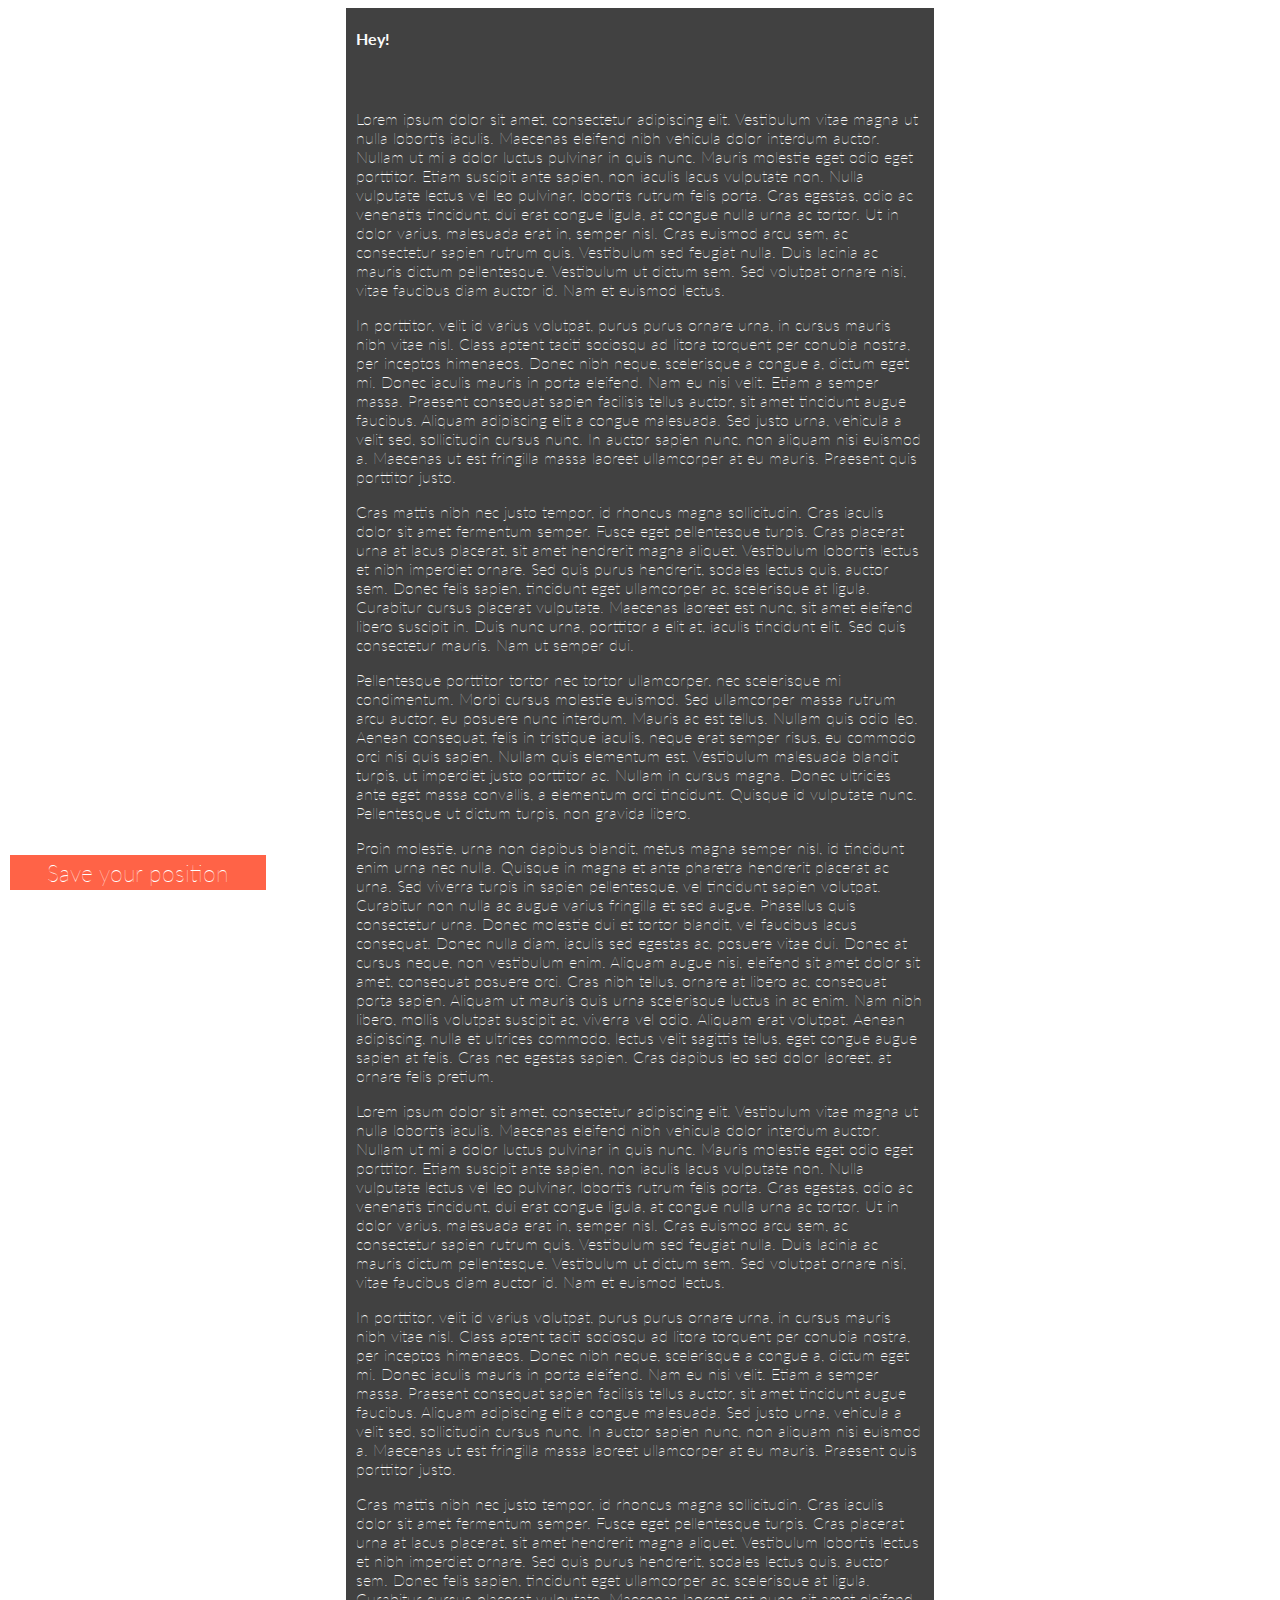
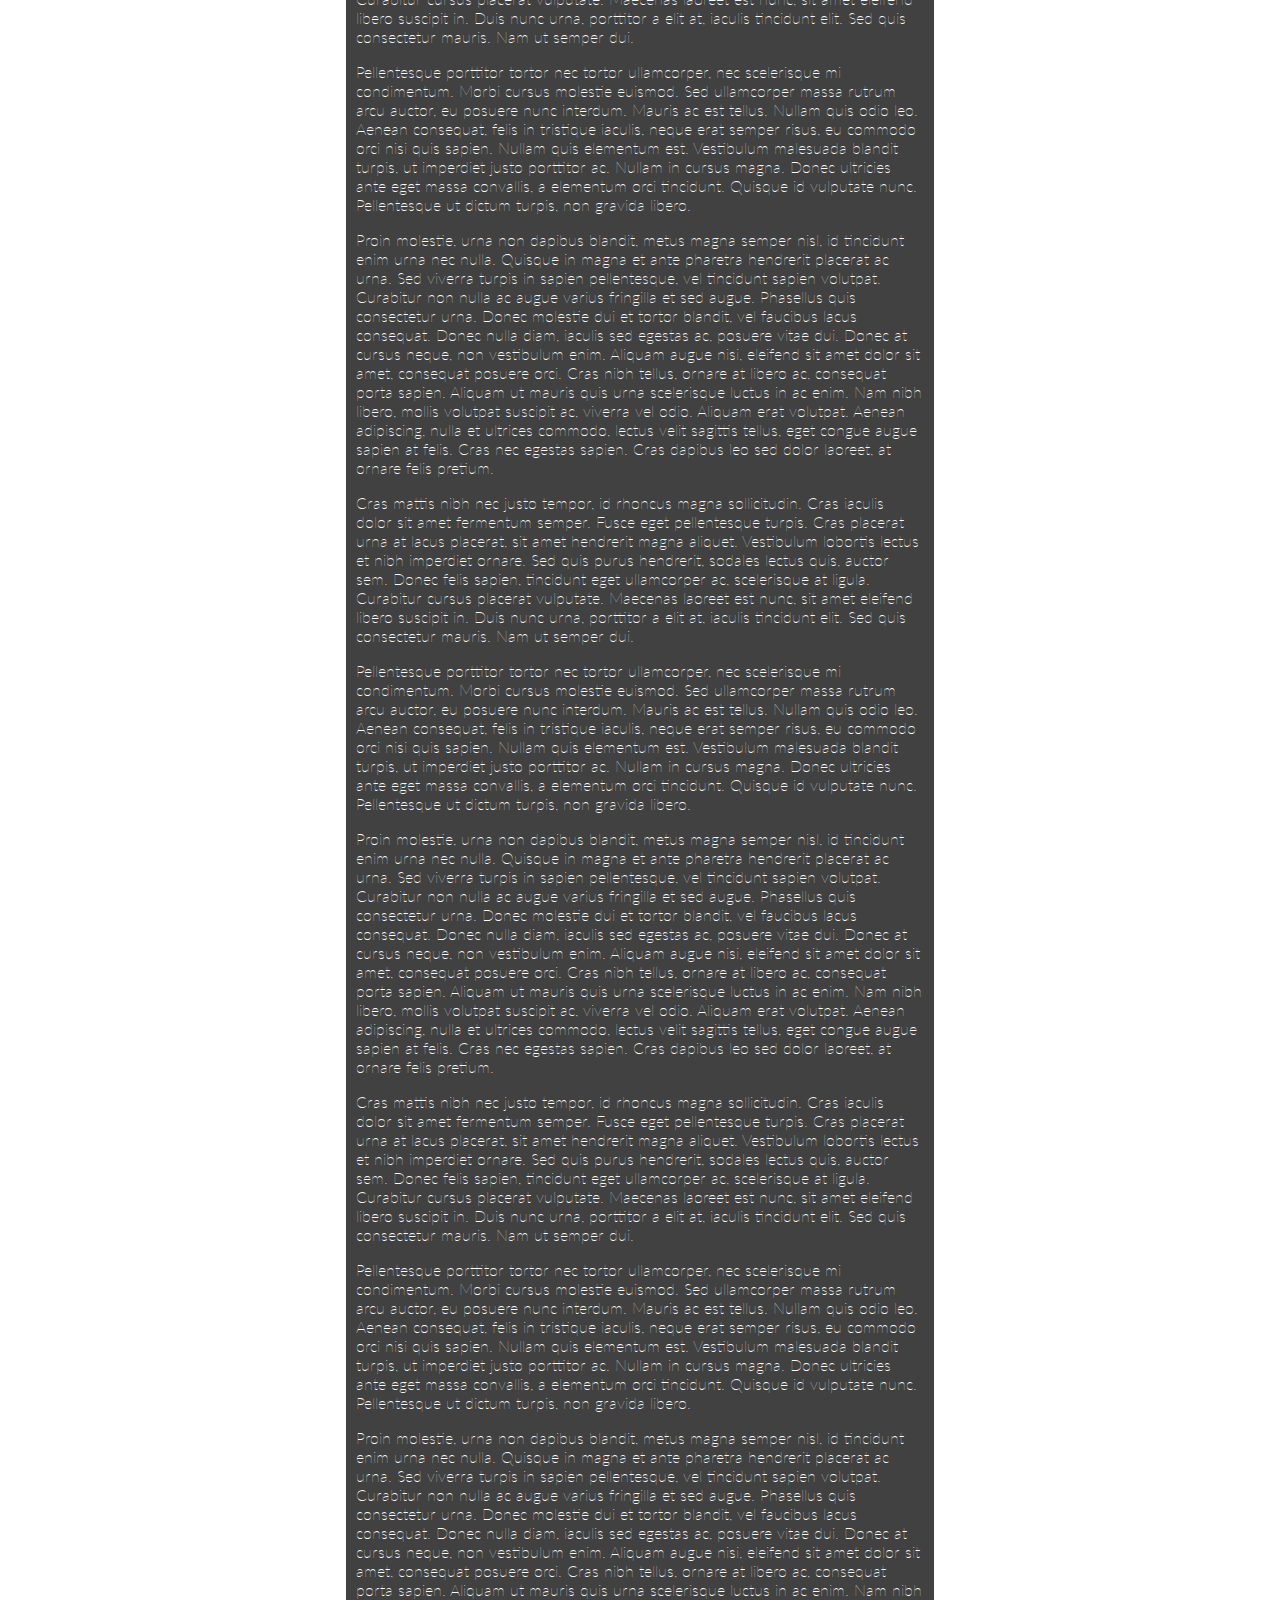
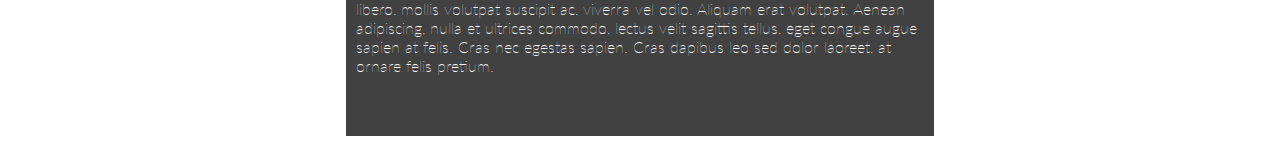
==== rainbow/focus/scrollpos.htm @ f7051ed1 "Onpage bookmarking experiment (scrollpos.htm) and playing around with keyframes (keyframe.htm)" ====
<!DOCTYPE html>
<head>
  <meta http-equiv="Content-Type" content="text/html; charset=UTF-8" />
  <title>Scrolling Progress Bar</title>
  <link href="css/scrollpos.css" type="text/css" rel="stylesheet" media="screen,projection" />

  <!-- Montserrat Sans -->
 <link href='http://fonts.googleapis.com/css?family=Lato:100,400' rel='stylesheet' type='text/css'>

</head>

<body>

<div class="content">
	<h1>Hey!</h1>
	<button id="setPos">Save your position</button>
	<button id="remPos">Remove</button>
	<p>Lorem ipsum dolor sit amet, consectetur adipiscing elit. Vestibulum vitae magna ut nulla lobortis iaculis. Maecenas eleifend nibh vehicula dolor interdum auctor. Nullam ut mi a dolor luctus pulvinar in quis nunc. Mauris molestie eget odio eget porttitor. Etiam suscipit ante sapien, non iaculis lacus vulputate non. Nulla vulputate lectus vel leo pulvinar, lobortis rutrum felis porta. Cras egestas, odio ac venenatis tincidunt, dui erat congue ligula, at congue nulla urna ac tortor. Ut in dolor varius, malesuada erat in, semper nisl. Cras euismod arcu sem, ac consectetur sapien rutrum quis. Vestibulum sed feugiat nulla. Duis lacinia ac mauris dictum pellentesque. Vestibulum ut dictum sem. Sed volutpat ornare nisi, vitae faucibus diam auctor id. Nam et euismod lectus.</p>
	<p>In porttitor, velit id varius volutpat, purus purus ornare urna, in cursus mauris nibh vitae nisl. Class aptent taciti sociosqu ad litora torquent per conubia nostra, per inceptos himenaeos. Donec nibh neque, scelerisque a congue a, dictum eget mi. Donec iaculis mauris in porta eleifend. Nam eu nisi velit. Etiam a semper massa. Praesent consequat sapien facilisis tellus auctor, sit amet tincidunt augue faucibus. Aliquam adipiscing elit a congue malesuada. Sed justo urna, vehicula a velit sed, sollicitudin cursus nunc. In auctor sapien nunc, non aliquam nisi euismod a. Maecenas ut est fringilla massa laoreet ullamcorper at eu mauris. Praesent quis porttitor justo.</p>
	<p>Cras mattis nibh nec justo tempor, id rhoncus magna sollicitudin. Cras iaculis dolor sit amet fermentum semper. Fusce eget pellentesque turpis. Cras placerat urna at lacus placerat, sit amet hendrerit magna aliquet. Vestibulum lobortis lectus et nibh imperdiet ornare. Sed quis purus hendrerit, sodales lectus quis, auctor sem. Donec felis sapien, tincidunt eget ullamcorper ac, scelerisque at ligula. Curabitur cursus placerat vulputate. Maecenas laoreet est nunc, sit amet eleifend libero suscipit in. Duis nunc urna, porttitor a elit at, iaculis tincidunt elit. Sed quis consectetur mauris. Nam ut semper dui.</p>
	<p>Pellentesque porttitor tortor nec tortor ullamcorper, nec scelerisque mi condimentum. Morbi cursus molestie euismod. Sed ullamcorper massa rutrum arcu auctor, eu posuere nunc interdum. Mauris ac est tellus. Nullam quis odio leo. Aenean consequat, felis in tristique iaculis, neque erat semper risus, eu commodo orci nisi quis sapien. Nullam quis elementum est. Vestibulum malesuada blandit turpis, ut imperdiet justo porttitor ac. Nullam in cursus magna. Donec ultricies ante eget massa convallis, a elementum orci tincidunt. Quisque id vulputate nunc. Pellentesque ut dictum turpis, non gravida libero.</p>
	<p>Proin molestie, urna non dapibus blandit, metus magna semper nisl, id tincidunt enim urna nec nulla. Quisque in magna et ante pharetra hendrerit placerat ac urna. Sed viverra turpis in sapien pellentesque, vel tincidunt sapien volutpat. Curabitur non nulla ac augue varius fringilla et sed augue. Phasellus quis consectetur urna. Donec molestie dui et tortor blandit, vel faucibus lacus consequat. Donec nulla diam, iaculis sed egestas ac, posuere vitae dui. Donec at cursus neque, non vestibulum enim. Aliquam augue nisi, eleifend sit amet dolor sit amet, consequat posuere orci. Cras nibh tellus, ornare at libero ac, consequat porta sapien. Aliquam ut mauris quis urna scelerisque luctus in ac enim. Nam nibh libero, mollis volutpat suscipit ac, viverra vel odio. Aliquam erat volutpat. Aenean adipiscing, nulla et ultrices commodo, lectus velit sagittis tellus, eget congue augue sapien at felis. Cras nec egestas sapien. Cras dapibus leo sed dolor laoreet, at ornare felis pretium.</p>
	<p>Lorem ipsum dolor sit amet, consectetur adipiscing elit. Vestibulum vitae magna ut nulla lobortis iaculis. Maecenas eleifend nibh vehicula dolor interdum auctor. Nullam ut mi a dolor luctus pulvinar in quis nunc. Mauris molestie eget odio eget porttitor. Etiam suscipit ante sapien, non iaculis lacus vulputate non. Nulla vulputate lectus vel leo pulvinar, lobortis rutrum felis porta. Cras egestas, odio ac venenatis tincidunt, dui erat congue ligula, at congue nulla urna ac tortor. Ut in dolor varius, malesuada erat in, semper nisl. Cras euismod arcu sem, ac consectetur sapien rutrum quis. Vestibulum sed feugiat nulla. Duis lacinia ac mauris dictum pellentesque. Vestibulum ut dictum sem. Sed volutpat ornare nisi, vitae faucibus diam auctor id. Nam et euismod lectus.</p>
	<p>In porttitor, velit id varius volutpat, purus purus ornare urna, in cursus mauris nibh vitae nisl. Class aptent taciti sociosqu ad litora torquent per conubia nostra, per inceptos himenaeos. Donec nibh neque, scelerisque a congue a, dictum eget mi. Donec iaculis mauris in porta eleifend. Nam eu nisi velit. Etiam a semper massa. Praesent consequat sapien facilisis tellus auctor, sit amet tincidunt augue faucibus. Aliquam adipiscing elit a congue malesuada. Sed justo urna, vehicula a velit sed, sollicitudin cursus nunc. In auctor sapien nunc, non aliquam nisi euismod a. Maecenas ut est fringilla massa laoreet ullamcorper at eu mauris. Praesent quis porttitor justo.</p>
	<p>Cras mattis nibh nec justo tempor, id rhoncus magna sollicitudin. Cras iaculis dolor sit amet fermentum semper. Fusce eget pellentesque turpis. Cras placerat urna at lacus placerat, sit amet hendrerit magna aliquet. Vestibulum lobortis lectus et nibh imperdiet ornare. Sed quis purus hendrerit, sodales lectus quis, auctor sem. Donec felis sapien, tincidunt eget ullamcorper ac, scelerisque at ligula. Curabitur cursus placerat vulputate. Maecenas laoreet est nunc, sit amet eleifend libero suscipit in. Duis nunc urna, porttitor a elit at, iaculis tincidunt elit. Sed quis consectetur mauris. Nam ut semper dui.</p>
	<p>Pellentesque porttitor tortor nec tortor ullamcorper, nec scelerisque mi condimentum. Morbi cursus molestie euismod. Sed ullamcorper massa rutrum arcu auctor, eu posuere nunc interdum. Mauris ac est tellus. Nullam quis odio leo. Aenean consequat, felis in tristique iaculis, neque erat semper risus, eu commodo orci nisi quis sapien. Nullam quis elementum est. Vestibulum malesuada blandit turpis, ut imperdiet justo porttitor ac. Nullam in cursus magna. Donec ultricies ante eget massa convallis, a elementum orci tincidunt. Quisque id vulputate nunc. Pellentesque ut dictum turpis, non gravida libero.</p>
	<p>Proin molestie, urna non dapibus blandit, metus magna semper nisl, id tincidunt enim urna nec nulla. Quisque in magna et ante pharetra hendrerit placerat ac urna. Sed viverra turpis in sapien pellentesque, vel tincidunt sapien volutpat. Curabitur non nulla ac augue varius fringilla et sed augue. Phasellus quis consectetur urna. Donec molestie dui et tortor blandit, vel faucibus lacus consequat. Donec nulla diam, iaculis sed egestas ac, posuere vitae dui. Donec at cursus neque, non vestibulum enim. Aliquam augue nisi, eleifend sit amet dolor sit amet, consequat posuere orci. Cras nibh tellus, ornare at libero ac, consequat porta sapien. Aliquam ut mauris quis urna scelerisque luctus in ac enim. Nam nibh libero, mollis volutpat suscipit ac, viverra vel odio. Aliquam erat volutpat. Aenean adipiscing, nulla et ultrices commodo, lectus velit sagittis tellus, eget congue augue sapien at felis. Cras nec egestas sapien. Cras dapibus leo sed dolor laoreet, at ornare felis pretium.</p>
	<p>Cras mattis nibh nec justo tempor, id rhoncus magna sollicitudin. Cras iaculis dolor sit amet fermentum semper. Fusce eget pellentesque turpis. Cras placerat urna at lacus placerat, sit amet hendrerit magna aliquet. Vestibulum lobortis lectus et nibh imperdiet ornare. Sed quis purus hendrerit, sodales lectus quis, auctor sem. Donec felis sapien, tincidunt eget ullamcorper ac, scelerisque at ligula. Curabitur cursus placerat vulputate. Maecenas laoreet est nunc, sit amet eleifend libero suscipit in. Duis nunc urna, porttitor a elit at, iaculis tincidunt elit. Sed quis consectetur mauris. Nam ut semper dui.</p>
	<p>Pellentesque porttitor tortor nec tortor ullamcorper, nec scelerisque mi condimentum. Morbi cursus molestie euismod. Sed ullamcorper massa rutrum arcu auctor, eu posuere nunc interdum. Mauris ac est tellus. Nullam quis odio leo. Aenean consequat, felis in tristique iaculis, neque erat semper risus, eu commodo orci nisi quis sapien. Nullam quis elementum est. Vestibulum malesuada blandit turpis, ut imperdiet justo porttitor ac. Nullam in cursus magna. Donec ultricies ante eget massa convallis, a elementum orci tincidunt. Quisque id vulputate nunc. Pellentesque ut dictum turpis, non gravida libero.</p>
	<p>Proin molestie, urna non dapibus blandit, metus magna semper nisl, id tincidunt enim urna nec nulla. Quisque in magna et ante pharetra hendrerit placerat ac urna. Sed viverra turpis in sapien pellentesque, vel tincidunt sapien volutpat. Curabitur non nulla ac augue varius fringilla et sed augue. Phasellus quis consectetur urna. Donec molestie dui et tortor blandit, vel faucibus lacus consequat. Donec nulla diam, iaculis sed egestas ac, posuere vitae dui. Donec at cursus neque, non vestibulum enim. Aliquam augue nisi, eleifend sit amet dolor sit amet, consequat posuere orci. Cras nibh tellus, ornare at libero ac, consequat porta sapien. Aliquam ut mauris quis urna scelerisque luctus in ac enim. Nam nibh libero, mollis volutpat suscipit ac, viverra vel odio. Aliquam erat volutpat. Aenean adipiscing, nulla et ultrices commodo, lectus velit sagittis tellus, eget congue augue sapien at felis. Cras nec egestas sapien. Cras dapibus leo sed dolor laoreet, at ornare felis pretium.</p>
	<p>Cras mattis nibh nec justo tempor, id rhoncus magna sollicitudin. Cras iaculis dolor sit amet fermentum semper. Fusce eget pellentesque turpis. Cras placerat urna at lacus placerat, sit amet hendrerit magna aliquet. Vestibulum lobortis lectus et nibh imperdiet ornare. Sed quis purus hendrerit, sodales lectus quis, auctor sem. Donec felis sapien, tincidunt eget ullamcorper ac, scelerisque at ligula. Curabitur cursus placerat vulputate. Maecenas laoreet est nunc, sit amet eleifend libero suscipit in. Duis nunc urna, porttitor a elit at, iaculis tincidunt elit. Sed quis consectetur mauris. Nam ut semper dui.</p>
	<p>Pellentesque porttitor tortor nec tortor ullamcorper, nec scelerisque mi condimentum. Morbi cursus molestie euismod. Sed ullamcorper massa rutrum arcu auctor, eu posuere nunc interdum. Mauris ac est tellus. Nullam quis odio leo. Aenean consequat, felis in tristique iaculis, neque erat semper risus, eu commodo orci nisi quis sapien. Nullam quis elementum est. Vestibulum malesuada blandit turpis, ut imperdiet justo porttitor ac. Nullam in cursus magna. Donec ultricies ante eget massa convallis, a elementum orci tincidunt. Quisque id vulputate nunc. Pellentesque ut dictum turpis, non gravida libero.</p>
	<p>Proin molestie, urna non dapibus blandit, metus magna semper nisl, id tincidunt enim urna nec nulla. Quisque in magna et ante pharetra hendrerit placerat ac urna. Sed viverra turpis in sapien pellentesque, vel tincidunt sapien volutpat. Curabitur non nulla ac augue varius fringilla et sed augue. Phasellus quis consectetur urna. Donec molestie dui et tortor blandit, vel faucibus lacus consequat. Donec nulla diam, iaculis sed egestas ac, posuere vitae dui. Donec at cursus neque, non vestibulum enim. Aliquam augue nisi, eleifend sit amet dolor sit amet, consequat posuere orci. Cras nibh tellus, ornare at libero ac, consequat porta sapien. Aliquam ut mauris quis urna scelerisque luctus in ac enim. Nam nibh libero, mollis volutpat suscipit ac, viverra vel odio. Aliquam erat volutpat. Aenean adipiscing, nulla et ultrices commodo, lectus velit sagittis tellus, eget congue augue sapien at felis. Cras nec egestas sapien. Cras dapibus leo sed dolor laoreet, at ornare felis pretium.</p>
	<span id="here">You read to here</span>
	</div>
	<script src="https://ajax.googleapis.com/ajax/libs/jquery/2.1.3/jquery.min.js"></script>
	<script src="js/scrollpos.js"></script>
	<script>
$(document).ready(function(){
    $("#setPos").click(function(){
        var s = $('body').scrollTop();
        var t = $(window).height();
        var u = s + t - 45;
        var savePos = localStorage.setItem('position', u);
        var pos = localStorage.getItem('position');
        $("#here").css({"display": "block", "position": "absolute", "top": pos+"px", "right": "97px", "opacity": "1"});
        $("#remPos").css({"display": "block", "border": "0px solid #414141", "position": "absolute", "top": pos+"px", "right": "10px", "opacity": "1"});
    });
    window.onload = function () {
        var t2 = $(window).height();
        var pos2 = localStorage.getItem('position');
        var there = pos2 - t2 + 40;
        if(localStorage.getItem('position')){
                 $("#here").css({"display": "block", "position": "absolute", "top": localStorage.getItem('position')+"px", "right": "97px", "opacity": "1"});
             $("#remPos").css({"display": "block", "border": "0px solid #414141", "position": "absolute", "top": localStorage.getItem('position')+"px", "right": "10px", "opacity": "1", "background": "#414141", "color": "white", "width": "85px"});
            $("body").animate({scrollTop: there});
            }
    }

});
        $("#remPos").click(function(){
        localStorage.removeItem('position');
        $("span").css({"opacity": "0"});
        $("#remPos").css({"opacity": "0"});
    });

</script>


</body>
</html>
---- rainbow/focus/css/scrollpos.css ----
* {
    font-family: Lato;
    font-size: 16px;
    -webkit-transition: .5s;
            transition: .5s;
}

#setPos {
    position: fixed;
    left: 10px;
    bottom: 10px;
    width: 20%;
    height: 35px;
    line-height: 35px;
    background: tomato;
    color: white;
    border: 0px;
    font-size: 120%;
    font-weight: 100;
}

#remPos {
    opacity: 0;
    font-size: 100%;
    font-weight: 100;
    height: 35px;
    line-height: 35px;
    width: auto;
    padding: 0px 5px;
    text-align: center;
}

#here {opacity: 0; font-size: 120%; line-height: 35px; height: 35px; width: 250px; font-weight: 100; text-align: center; background: #414141; color: #f5f5f5;}

.content {
		width: 45%;
        font-size: 120%;
        font-weight: 100;
		margin: 0 auto;
		padding: 10px;
        color: #fafafa;
		background-color: #414141;
}

p {
	margin-bottom: 1em;
}
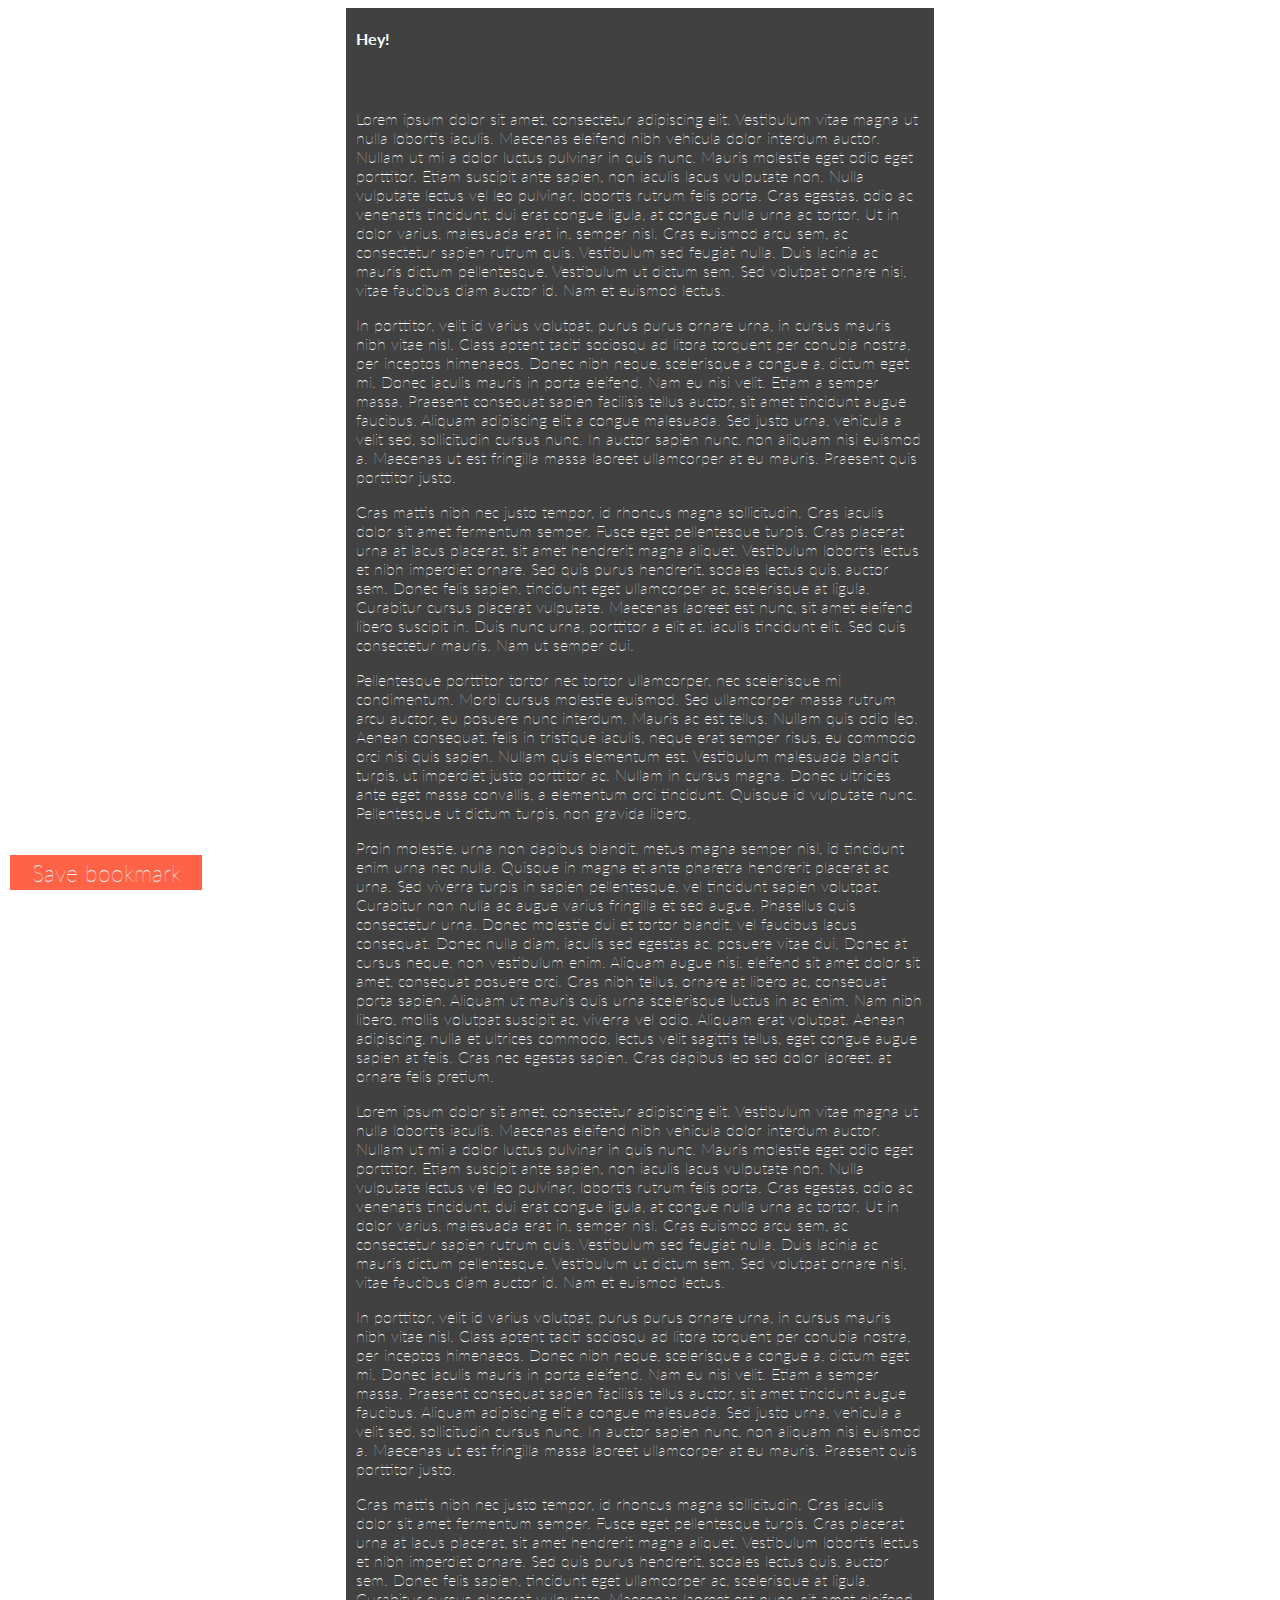
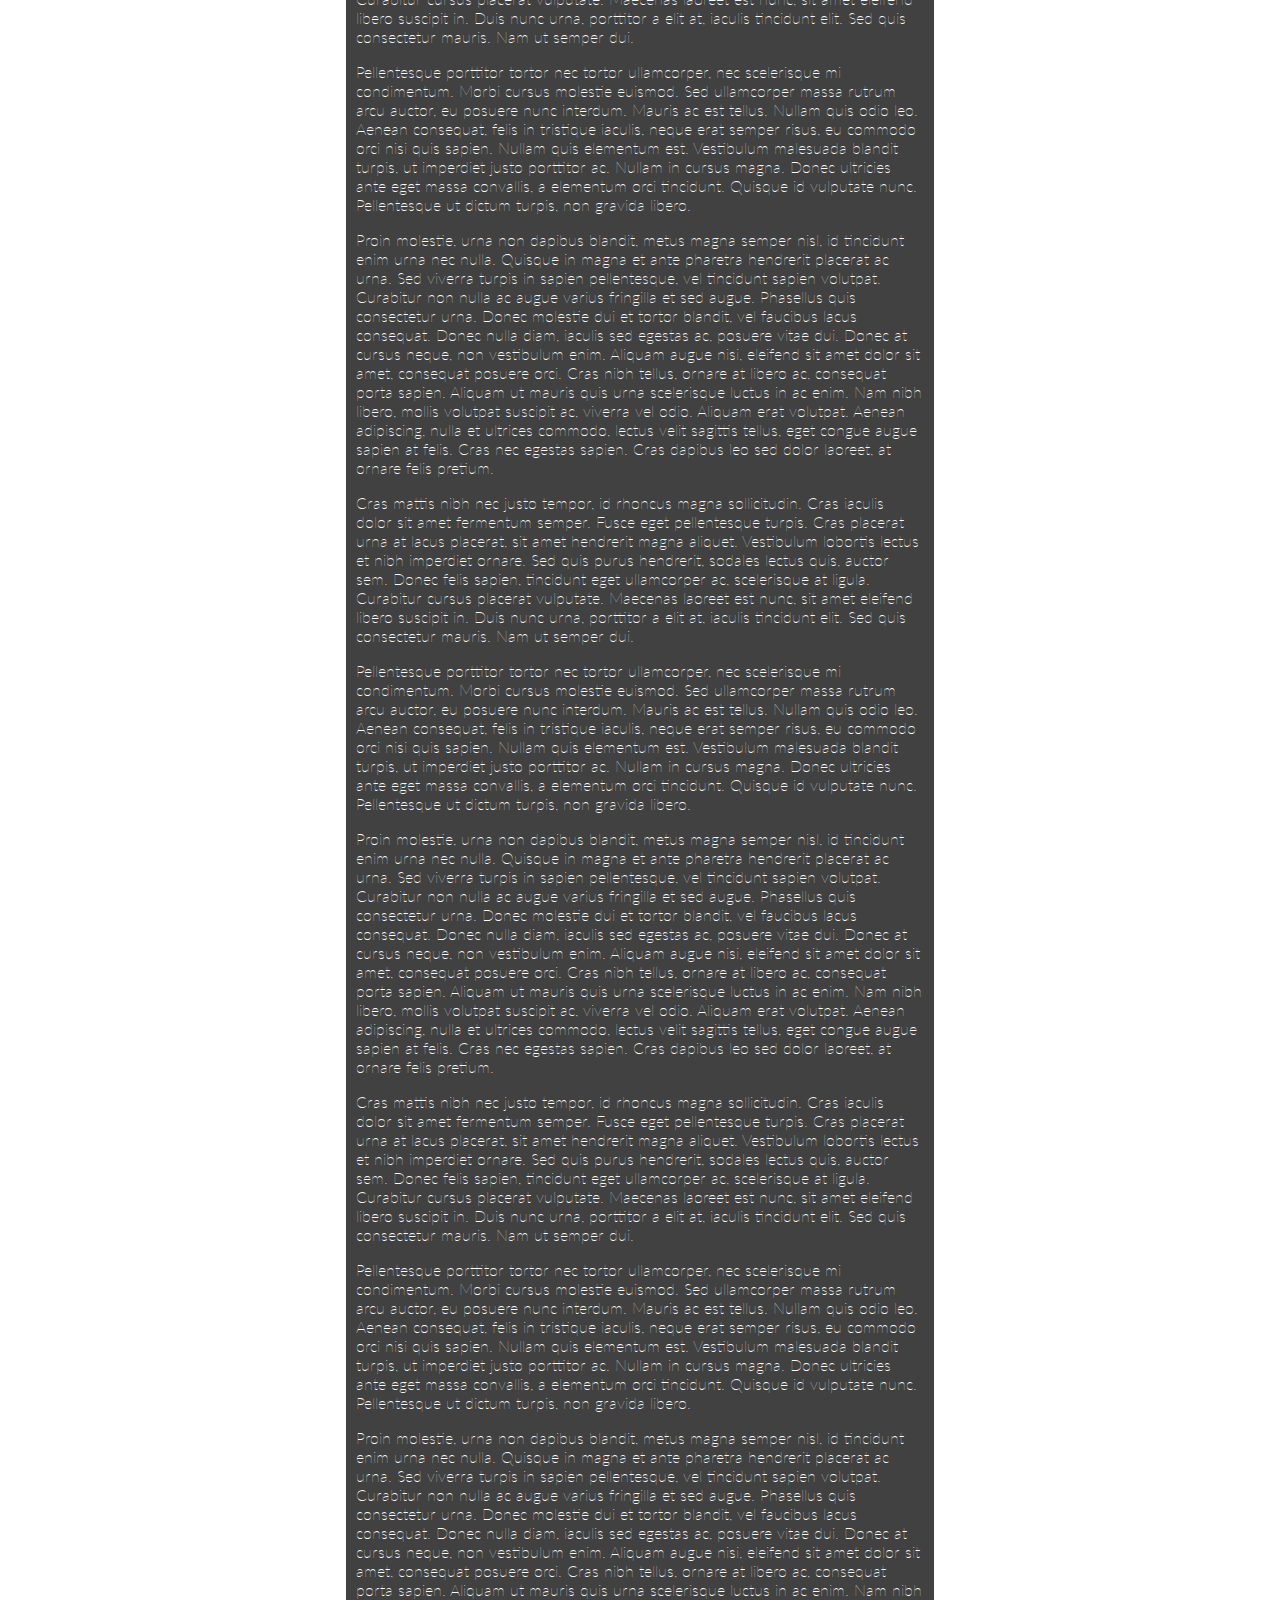
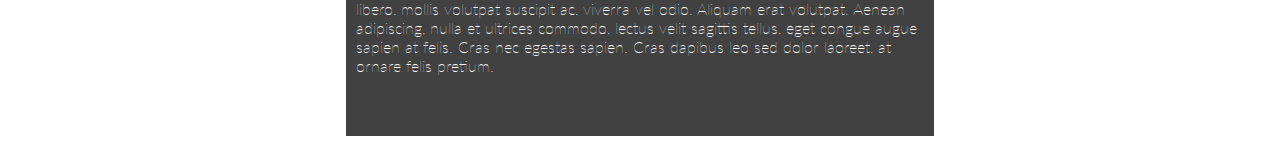
==== commit ddc97868: "Updated localStorage setItem to use the window url as a variable so each bookmark is stored as a uni" ====
--- a/rainbow/focus/scrollpos.htm
+++ b/rainbow/focus/scrollpos.htm
@@ -6,6 +6,8 @@
 
   <!-- Montserrat Sans -->
  <link href='http://fonts.googleapis.com/css?family=Lato:100,400' rel='stylesheet' type='text/css'>
+ <link href='http://maxcdn.bootstrapcdn.com/font-awesome/4.3.0/css/font-awesome.min.css' rel='stylesheet' type='text/css'>
+
 
 </head>
 
@@ -13,8 +15,8 @@
 
 <div class="content">
 	<h1>Hey!</h1>
-	<button id="setPos">Save your position</button>
-	<button id="remPos">Remove</button>
+	<button id="setPos">Save bookmark</button>
+	<button id="remPos" title="Remove saved bookmark"><i class="fa fa-remove"></i></button>
 	<p>Lorem ipsum dolor sit amet, consectetur adipiscing elit. Vestibulum vitae magna ut nulla lobortis iaculis. Maecenas eleifend nibh vehicula dolor interdum auctor. Nullam ut mi a dolor luctus pulvinar in quis nunc. Mauris molestie eget odio eget porttitor. Etiam suscipit ante sapien, non iaculis lacus vulputate non. Nulla vulputate lectus vel leo pulvinar, lobortis rutrum felis porta. Cras egestas, odio ac venenatis tincidunt, dui erat congue ligula, at congue nulla urna ac tortor. Ut in dolor varius, malesuada erat in, semper nisl. Cras euismod arcu sem, ac consectetur sapien rutrum quis. Vestibulum sed feugiat nulla. Duis lacinia ac mauris dictum pellentesque. Vestibulum ut dictum sem. Sed volutpat ornare nisi, vitae faucibus diam auctor id. Nam et euismod lectus.</p>
 	<p>In porttitor, velit id varius volutpat, purus purus ornare urna, in cursus mauris nibh vitae nisl. Class aptent taciti sociosqu ad litora torquent per conubia nostra, per inceptos himenaeos. Donec nibh neque, scelerisque a congue a, dictum eget mi. Donec iaculis mauris in porta eleifend. Nam eu nisi velit. Etiam a semper massa. Praesent consequat sapien facilisis tellus auctor, sit amet tincidunt augue faucibus. Aliquam adipiscing elit a congue malesuada. Sed justo urna, vehicula a velit sed, sollicitudin cursus nunc. In auctor sapien nunc, non aliquam nisi euismod a. Maecenas ut est fringilla massa laoreet ullamcorper at eu mauris. Praesent quis porttitor justo.</p>
 	<p>Cras mattis nibh nec justo tempor, id rhoncus magna sollicitudin. Cras iaculis dolor sit amet fermentum semper. Fusce eget pellentesque turpis. Cras placerat urna at lacus placerat, sit amet hendrerit magna aliquet. Vestibulum lobortis lectus et nibh imperdiet ornare. Sed quis purus hendrerit, sodales lectus quis, auctor sem. Donec felis sapien, tincidunt eget ullamcorper ac, scelerisque at ligula. Curabitur cursus placerat vulputate. Maecenas laoreet est nunc, sit amet eleifend libero suscipit in. Duis nunc urna, porttitor a elit at, iaculis tincidunt elit. Sed quis consectetur mauris. Nam ut semper dui.</p>
@@ -31,7 +33,7 @@
 	<p>Cras mattis nibh nec justo tempor, id rhoncus magna sollicitudin. Cras iaculis dolor sit amet fermentum semper. Fusce eget pellentesque turpis. Cras placerat urna at lacus placerat, sit amet hendrerit magna aliquet. Vestibulum lobortis lectus et nibh imperdiet ornare. Sed quis purus hendrerit, sodales lectus quis, auctor sem. Donec felis sapien, tincidunt eget ullamcorper ac, scelerisque at ligula. Curabitur cursus placerat vulputate. Maecenas laoreet est nunc, sit amet eleifend libero suscipit in. Duis nunc urna, porttitor a elit at, iaculis tincidunt elit. Sed quis consectetur mauris. Nam ut semper dui.</p>
 	<p>Pellentesque porttitor tortor nec tortor ullamcorper, nec scelerisque mi condimentum. Morbi cursus molestie euismod. Sed ullamcorper massa rutrum arcu auctor, eu posuere nunc interdum. Mauris ac est tellus. Nullam quis odio leo. Aenean consequat, felis in tristique iaculis, neque erat semper risus, eu commodo orci nisi quis sapien. Nullam quis elementum est. Vestibulum malesuada blandit turpis, ut imperdiet justo porttitor ac. Nullam in cursus magna. Donec ultricies ante eget massa convallis, a elementum orci tincidunt. Quisque id vulputate nunc. Pellentesque ut dictum turpis, non gravida libero.</p>
 	<p>Proin molestie, urna non dapibus blandit, metus magna semper nisl, id tincidunt enim urna nec nulla. Quisque in magna et ante pharetra hendrerit placerat ac urna. Sed viverra turpis in sapien pellentesque, vel tincidunt sapien volutpat. Curabitur non nulla ac augue varius fringilla et sed augue. Phasellus quis consectetur urna. Donec molestie dui et tortor blandit, vel faucibus lacus consequat. Donec nulla diam, iaculis sed egestas ac, posuere vitae dui. Donec at cursus neque, non vestibulum enim. Aliquam augue nisi, eleifend sit amet dolor sit amet, consequat posuere orci. Cras nibh tellus, ornare at libero ac, consequat porta sapien. Aliquam ut mauris quis urna scelerisque luctus in ac enim. Nam nibh libero, mollis volutpat suscipit ac, viverra vel odio. Aliquam erat volutpat. Aenean adipiscing, nulla et ultrices commodo, lectus velit sagittis tellus, eget congue augue sapien at felis. Cras nec egestas sapien. Cras dapibus leo sed dolor laoreet, at ornare felis pretium.</p>
-	<span id="here">You read to here</span>
+	<span id="here"><i class="fa fa-arrow-left"></i> You read to here</span>
 	</div>
 	<script src="https://ajax.googleapis.com/ajax/libs/jquery/2.1.3/jquery.min.js"></script>
 	<script src="js/scrollpos.js"></script>
@@ -41,27 +43,32 @@
         var s = $('body').scrollTop();
         var t = $(window).height();
         var u = s + t - 45;
-        var savePos = localStorage.setItem('position', u);
-        var pos = localStorage.getItem('position');
-        $("#here").css({"display": "block", "position": "absolute", "top": pos+"px", "right": "97px", "opacity": "1"});
-        $("#remPos").css({"display": "block", "border": "0px solid #414141", "position": "absolute", "top": pos+"px", "right": "10px", "opacity": "1"});
+        var url = window.location.href;
+        var savePos = localStorage.setItem(url, u);
+        var pos = localStorage.getItem(url);
+        $("#here").css({"display": "block", "position": "absolute", "top": pos+"px", "right": "150px", "opacity": "1"});
+        $("#remPos").css({"display": "block", "border": "0px solid #414141", "position": "fixed", "opacity": "1"});
+        $('#setPos').text('Update bookmark');
     });
     window.onload = function () {
         var t2 = $(window).height();
-        var pos2 = localStorage.getItem('position');
+        var url2 = window.location.href;
+        var pos2 = localStorage.getItem(url2);
         var there = pos2 - t2 + 40;
-        if(localStorage.getItem('position')){
-                 $("#here").css({"display": "block", "position": "absolute", "top": localStorage.getItem('position')+"px", "right": "97px", "opacity": "1"});
-             $("#remPos").css({"display": "block", "border": "0px solid #414141", "position": "absolute", "top": localStorage.getItem('position')+"px", "right": "10px", "opacity": "1", "background": "#414141", "color": "white", "width": "85px"});
+        if(localStorage.getItem(url2)){
+                 $("#here").css({"display": "block", "position": "absolute", "top": localStorage.getItem(url2)+"px", "right": "150px", "opacity": "1"});
+             $("#remPos").css({"display": "block", "border": "0px solid #414141", "position": "fixed", "opacity": "1", "background": "tomato", "color": "white", "width": "35px"});
+            $('#setPos').text('Update bookmark');
             $("body").animate({scrollTop: there});
             }
     }
 
 });
         $("#remPos").click(function(){
-        localStorage.removeItem('position');
+        localStorage.removeItem(window.location.href);
         $("span").css({"opacity": "0"});
         $("#remPos").css({"opacity": "0"});
+        $('#setPos').text('Save bookmark');
     });
 
 </script>
--- a/rainbow/focus/css/scrollpos.css
+++ b/rainbow/focus/css/scrollpos.css
@@ -9,7 +9,7 @@
     position: fixed;
     left: 10px;
     bottom: 10px;
-    width: 20%;
+    width: 15%;
     height: 35px;
     line-height: 35px;
     background: tomato;
@@ -25,12 +25,18 @@
     font-weight: 100;
     height: 35px;
     line-height: 35px;
-    width: auto;
-    padding: 0px 5px;
+    width: 35px;
     text-align: center;
+    left: 16%;
+    bottom: 10px;
+    color: #fafafa;
 }
 
-#here {opacity: 0; font-size: 120%; line-height: 35px; height: 35px; width: 250px; font-weight: 100; text-align: center; background: #414141; color: #f5f5f5;}
+button {
+    cursor: pointer;
+}
+
+#here {opacity: 0; font-size: 120%; line-height: 35px; height: 35px; width: 200px; font-weight: 400; color: #414141;}
 
 .content {
 		width: 45%;
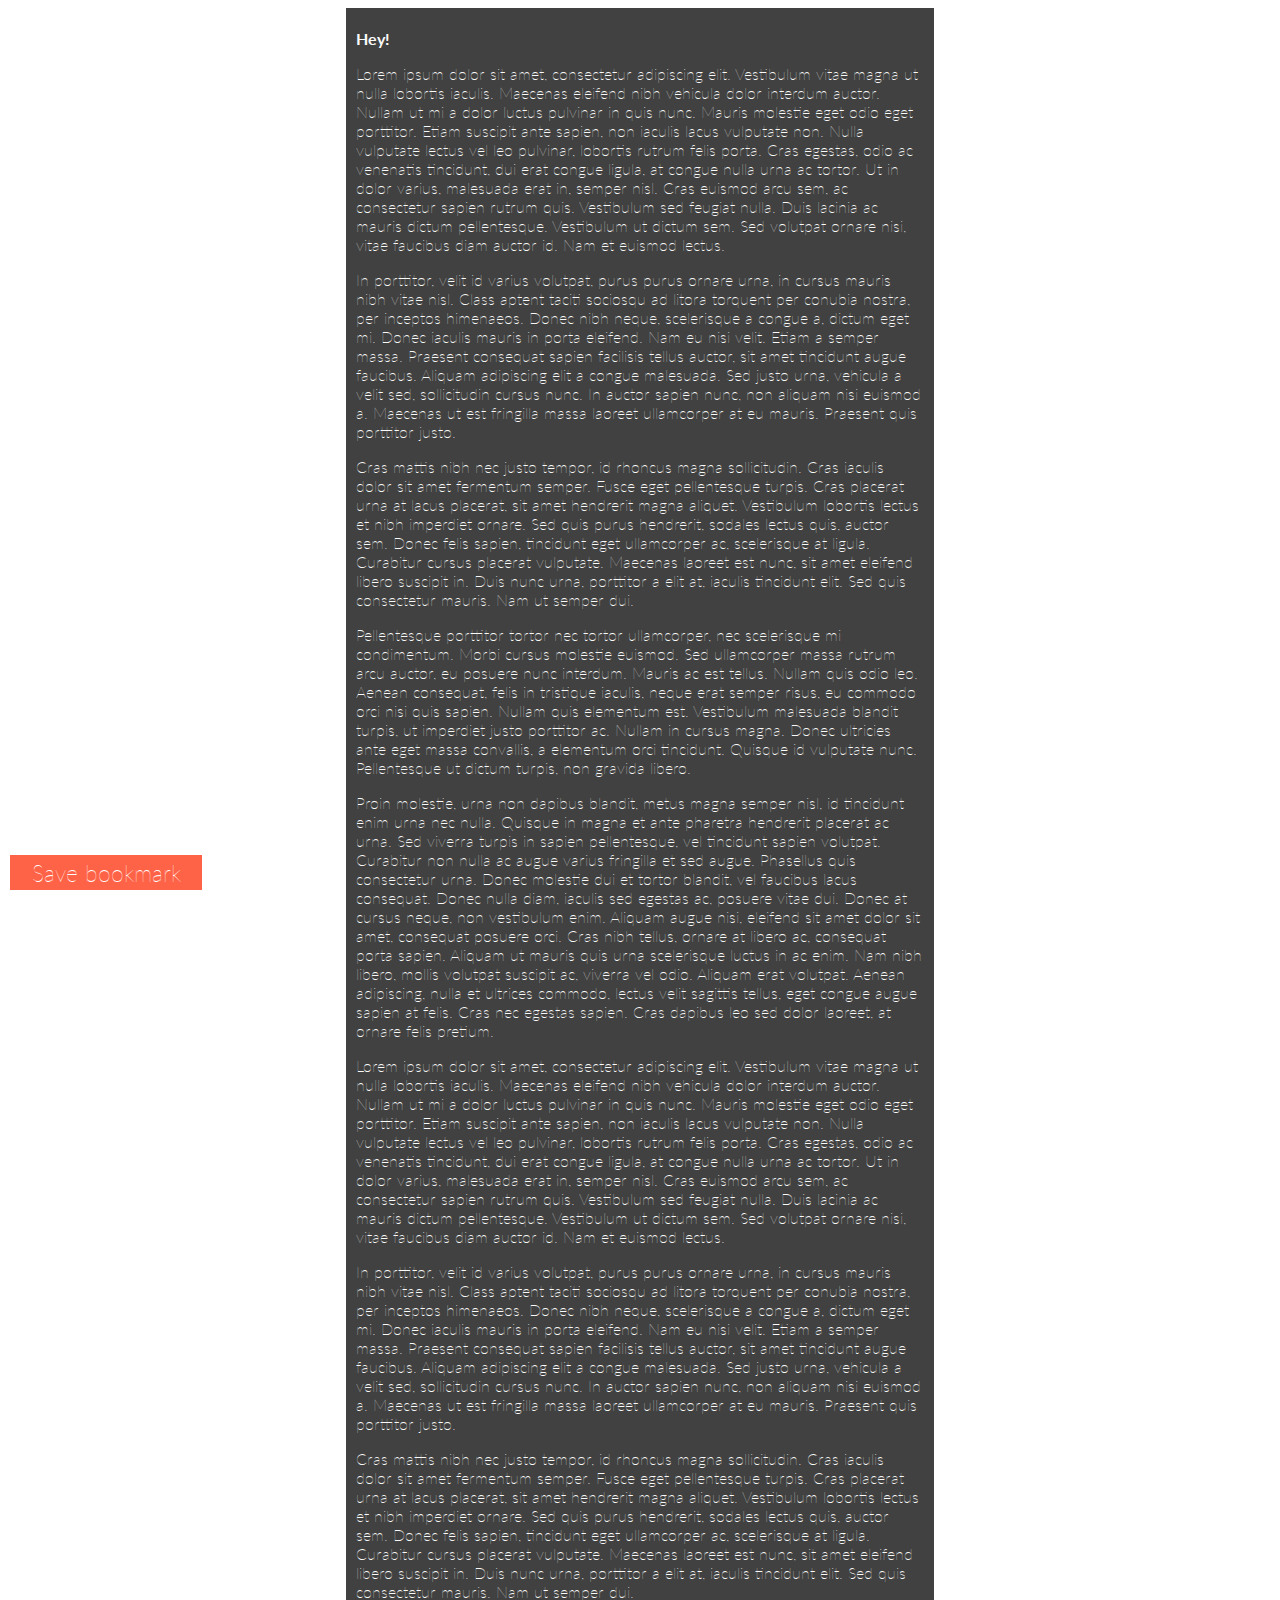
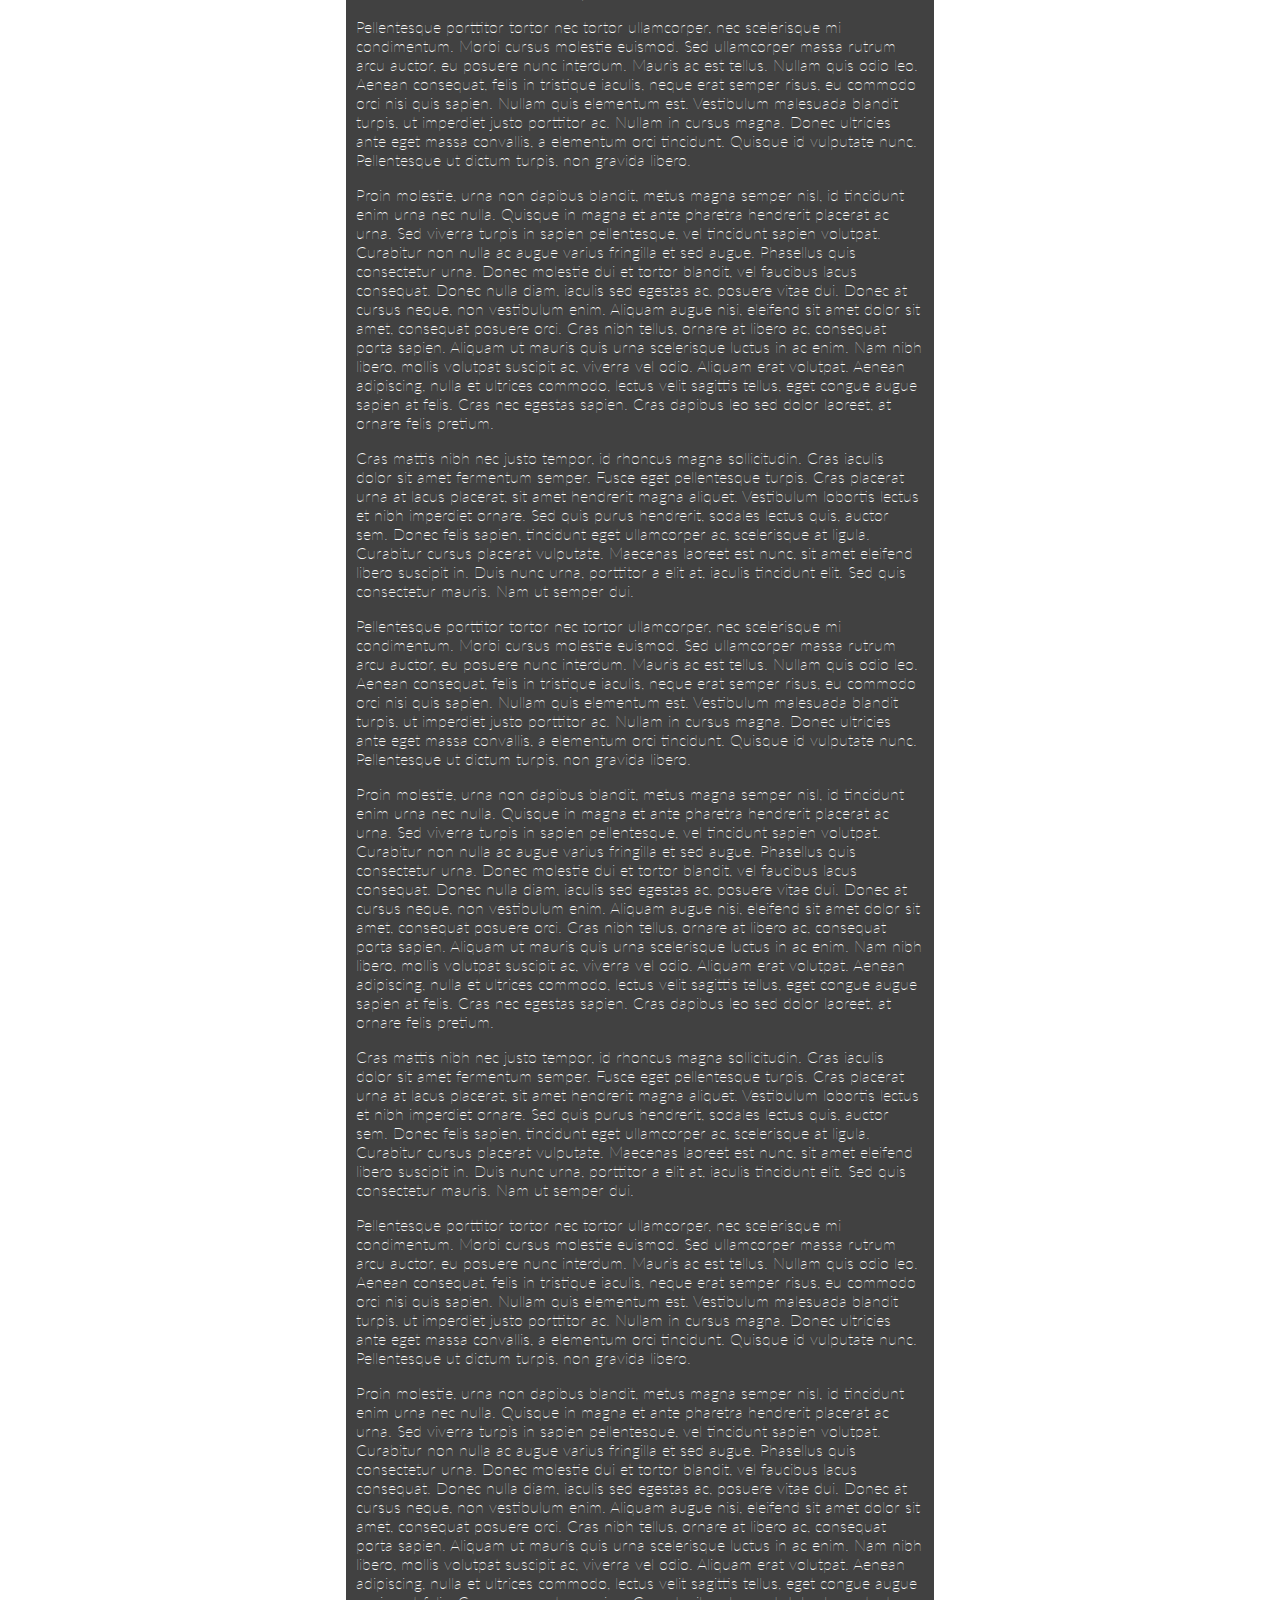
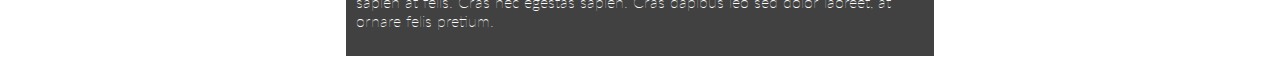
==== commit 73a19290: "Updated $(window).height to window.innerHeight as the former was not calculating the viewport height" ====
--- a/rainbow/focus/scrollpos.htm
+++ b/rainbow/focus/scrollpos.htm
@@ -1,3 +1,4 @@
+<html>
 <!DOCTYPE html>
 <head>
   <meta http-equiv="Content-Type" content="text/html; charset=UTF-8" />
@@ -39,25 +40,25 @@
 	<script src="js/scrollpos.js"></script>
 	<script>
 $(document).ready(function(){
+    var t =  window.innerHeight;
+    var url = window.location.href;
     $("#setPos").click(function(){
         var s = $('body').scrollTop();
-        var t = $(window).height();
-        var u = s + t - 45;
-        var url = window.location.href;
+        var u = s + t - 40;
         var savePos = localStorage.setItem(url, u);
         var pos = localStorage.getItem(url);
-        $("#here").css({"display": "block", "position": "absolute", "top": pos+"px", "right": "150px", "opacity": "1"});
-        $("#remPos").css({"display": "block", "border": "0px solid #414141", "position": "fixed", "opacity": "1"});
+        $("#here").css({"top": pos+"px", "opacity": "1"});
+        $("#remPos").css({"opacity": "1"});
         $('#setPos').text('Update bookmark');
     });
     window.onload = function () {
-        var t2 = $(window).height();
+        var t2 = window.innerHeight;
         var url2 = window.location.href;
-        var pos2 = localStorage.getItem(url2);
-        var there = pos2 - t2 + 40;
-        if(localStorage.getItem(url2)){
-                 $("#here").css({"display": "block", "position": "absolute", "top": localStorage.getItem(url2)+"px", "right": "150px", "opacity": "1"});
-             $("#remPos").css({"display": "block", "border": "0px solid #414141", "position": "fixed", "opacity": "1", "background": "tomato", "color": "white", "width": "35px"});
+        var pos2 = localStorage.getItem(url);
+        var there = pos2 - t + 40;
+        if(localStorage.getItem(url)){
+                 $("#here").css({"top": localStorage.getItem(url)+"px", "opacity": "1"});
+             $("#remPos").css({"opacity": "1"});
             $('#setPos').text('Update bookmark');
             $("body").animate({scrollTop: there});
             }
--- a/rainbow/focus/css/scrollpos.css
+++ b/rainbow/focus/css/scrollpos.css
@@ -3,6 +3,10 @@
     font-size: 16px;
     -webkit-transition: .5s;
             transition: .5s;
+}
+
+:focus {
+    outline: 0px solid;
 }
 
 #setPos {
@@ -28,15 +32,29 @@
     width: 35px;
     text-align: center;
     left: 16%;
+    background: tomato;
+    border: 0px solid;
     bottom: 10px;
     color: #fafafa;
+    position: fixed;
 }
 
 button {
     cursor: pointer;
 }
 
-#here {opacity: 0; font-size: 120%; line-height: 35px; height: 35px; width: 200px; font-weight: 400; color: #414141;}
+#here {
+    opacity: 0;
+    font-size: 120%;
+    line-height: 35px;
+    height: 35px;
+    width: 200px;
+    font-weight: 400;
+    color: #414141;
+    display: block;
+    position: absolute;
+    right: 135px;
+}
 
 .content {
 		width: 45%;
